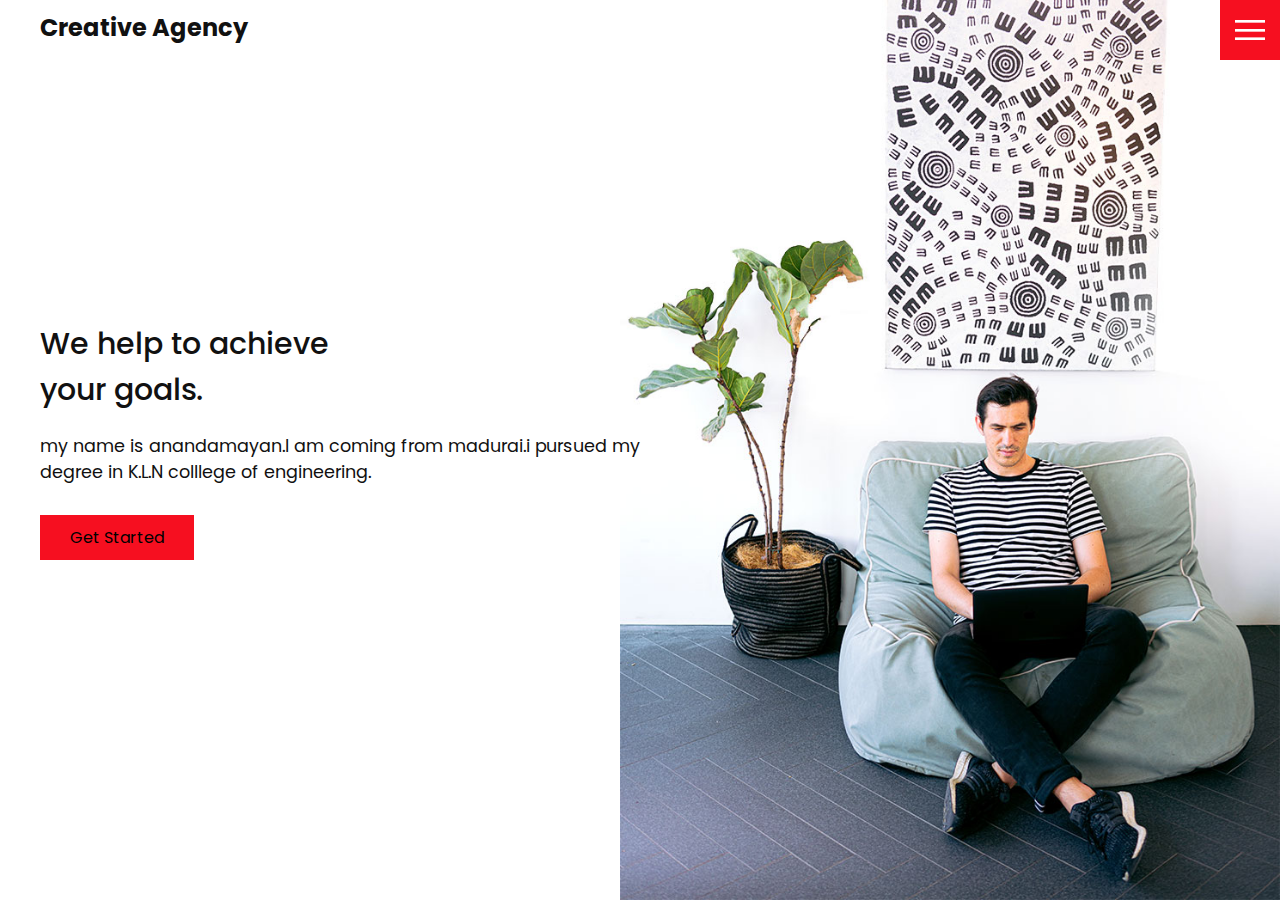
==== index.html @ d13b6e8d "first commit" ====
<!DOCTYPE html>
<html lang="en">
<head>
    <meta charset="UTF-8 / " >
    <meta http-equiv="X-UA-Compatible" content="IE=edge / " >
    <meta name="viewport" content="width=device-width, initial-scale=1.0 / " >
    <link rel="stylesheet" href="css/style.css   " >
    <title>Creative Agency</title>
</head>
<body>
    <header>
      <div class="logo">Creative Agency</div>
      <div class="toggle"></div>
      <div class="navigation">
          <ul>
              <li><a href="index.html">Home</a></li>
              <li><a href="services.html">Services</a></li>
              <li><a href="work.html">Work</a></li>
              <li><a href="contact.html">Contact</a></li>
            </ul>
            <div class="social-bar">
                 <ul>
                    <li>
                        <a href="https ://facebook.com">
                           <img src="images/facebook.png" target="_blank" alt=""/>
                        </a>
                    </li>  
                    <li>
                        <a href="https ://twitter.com">
                           <img src="images/twitter.png" target="_blank" alt=""/>
                        </a>
                    </li>
                    <li>
                        <a href="https ://instagram.com">
                           <img src="images/instagram.png" target="_blank" alt=""/>
                        </a>
                    </li>                
                </ul>
                <a href="mailto:you@gmail.com" class="email_icon">
                    <img src="images/email.png" alt="" /> 
                </a>
            </div>
        </div>       
    </header>

    <section class="home">
      <img src="images/home-img.jpg" class="home-img" alt="" />
        <div class="home-content">
            <h1>
                We help to achieve <br />
                your goals.
            </h1>
            <p>
               my name is anandamayan.I am coming from madurai.i pursued my degree
               in K.L.N colllege of engineering.
            </p>
            <a href="contact.html" class="btn">Get Started</a> 
        </div>
    </section>
    <script src="js/script.js"></script>
</body>
</html>
---- css/style.css ----
@import url('https://fonts.googleapis.com/css?family=Poppins:200,300,400,500,600,700,800,900&display=swap');

:root {
  --primary-color: #f60f20;
  --secondary-color: #1b206e;
}

/* BASE STYLES */
* {
   box-sizing: border-box;
   margin: 0;
   padding: 0;
}

html,
body {
   font-family: 'Poppins',sans-serif;
   color: #111;
  }

h1{
  font-size: 30px;
  font-weight: 500;
}

p{
  margin: 20px 0 10px;
  font-size: 1.1rem;
}
section {
  display: flex;
  flex-direction: column;
  height:100vh;
  align-items: center;
  padding: 100px;
  margin-top: 60px;
}

section.home {
  flex-direction: row;
  margin-top: 0px;
}

/*BUTTONS*/
.btn{
  cursor: pointer;
  display: inline-block;
  background: #f60f20;
  color:black;
  text-decoration: none;
  padding: 10px 30px;
  margin: 20px 0;
  border: 0;
}

.btn:hover{
  transform:scale(0.98) ;
}

.logo {
  position:absolute;
  top: 30px;
  left: 100px;
  font-size: 2rem ;
  font-weight: 700;
  z-index: 20;
}

/*TOGGLE*/
.toggle {
  position:fixed;
  top: 0;
  right: 0;
  width: 60px;
  height: 60px;
  background:#f60f20 url(../images/menu.png) ;
  background-size: 30px;
  background-position: center;
  background-repeat: no-repeat;
  z-index: 20;
  cursor: pointer;
}

.toggle.active {
  background:#f60f20 url(../images/close.png); 
  background-size: 25px;
  background-position: center;
  background-repeat: no-repeat;
}

/*NAVIGATION*/
.navigation {
  position: fixed;
  top: 0;
  left: 100%;
  width: 100%;
  height: 100%;
  background-color: white;
  z-index: 15;
  display: flex;
  justify-content: center;
  align-items: center;
}

.navigation.active {
  left: 0;
}

.navigation ul {
  position: relative;
}

.navigation ul li {
  position: relative;
  list-style-type: none;
  text-align: center;
}

.navigation ul li a {
  font-size: 2.2rem;
  color: #111;
  text-decoration: none;
  font-weight: 300;
}

.navigation ul li a:hover {
  color:#f60f20;
}

.navigation .social-bar {
  position: absolute;
  top: 0;
  left: 0;
  width: 60px;
  height: 100%;
  display: flex;
  justify-content: center;
  align-items: center;
}

.navigation .email-icon {
  position: absolute;
  bottom: 20px;
  transform: scale(0.5);
}

.navigation .social-bar a {
  display: inline-block;
  transform: scale(0.5);
}
/*HOME PAGE*/
.home-content {
  position: relative;
  z-index: 10;
  max-width: 600px;
}

.home-img {
  position: absolute;
  bottom: 0;
  right: 0;
  height: 110%;
}

/*SERVICES PAGE*/
.services {
  margin-top: 40px;
  display: grid;
  grid-template-columns: 1fr 1fr 1fr;
  gap: 40px;
  text-align: center;
}

.services .service {
  padding: 30px;
}

.services .service:hover {
  box-shadow: 0 10px 30px rgba(0,0,0,0.1);
}
.services .service h2 {
  font-size: 24px;
  font-weight: 500;
  margin-top: 20px;
  color: #1b206e;
}

.services .service.icon img {
  max-width: 100px;
}

/* WORK PAGE*/
.portfolio {
  display: flex;
  flex-wrap: wrap;
  justify-content: center;
  margin-top: 20px;
}

.portfolio .item {
  position: relative;
  width: 300px;
  height: 300px;
  margin: 5px;
}
.portfolio .item img {
  width: 100%;
  height: 100%;
}

.portfolio .item .action {
  position: absolute;
  top: 0;
  left: 0;
  width: 100%;
  height: 100%;
  background: rgba(0,0,0,0.8);
  display: flex;
  justify-content: center;
  align-items: center;
  opacity: 1;
  transition: 0.5s;
}

.portfolio .item:hover .action  {
  opacity: 1;
}

.portfolio .item .action a {
  display: inline-block;
  color: #fff;
  text-decoration: none;
  border: 1px solid #fff;
  padding: 5px 15px;
}

/*CONTACT*/
.contact {
  position: relative;
  width: 100%;
  margin-top: 50px;
  display: flex;
  justify-content: space-between;
  align-items: flex-start;
}

.contact-form {
  position: relative;
  background: #f9f9f9;
  width: calc(100% - 400px);
  padding: 60px 40px 20px;
}

.contact-form form {
  width: 100%;
}

.contact-form .row {
  width: 100%;
  display: flex;
}

.contact-form .input50 {
  width: 50%;
  margin: 0 10px;
}

.contact-form .input100 {
  width: 100%;
  margin: 0 10px;
}

.contact-form .row input,
.contact-form .row textarea {
  position: relative;
  border: 1px solid rgba(0,0,0,0.2);
  color: #111;
  background: transparent;
  width: 100%;
  padding: 10px;
  outline: none;
  font-size:16px;
  font-weight: 300;
  margin: 10px 0;
  resize: none;
}

.contact-form .row textarea {
  height: 150px;
}

.contact-form .row input[type='submit'] {
  background-color: #1b206e;
  color: #fff;
  margin: 0;
  text-transform: uppercase;
  letter-spacing: 2px;
  font-weight: 300;
  border: 0;
  cursor: pointer;
}

.contact-info {
  width: 350px;
  background: #f9f9f9;
  padding: 60px 40px 20px;
}

.contact-info .info-box {
  display: flex;
  align-items: flex-start;
  margin-bottom: 40px;
}

.contact-info .info-box .contact-icon {
  width: 20px;
  margin-right: 40px;
}

.contact-info .info-box .details h4 {
  color: #1b206e;
}

.contact-info .info-box .details p,
.contact-info .info-box .details a {
  color:#111;
}

@media(max-width: 1068px) {
  .home-img{
    display: none;
  }
}

.logo {
  top: 10px;
  left: 40px;
  font-size: 1.5rem;
}

section {
  padding: 100px 40px;
}

.navigation ul li a {
  font-size: 2rem;
}

.services {
  grid-template-columns: repeat(2,1fr);
}

.contact {
  flex-direction: column;
}

.contact-form {
  width: 100%;
  padding: 30px 30 20px;
}

.contact-form .row {
  flex-direction: column;
}
.contact-form .input50,
.contact-form .input100 {
  width: 100%;
  margin: 0;
}

.contact-info {
  width: 100%;
  margin-top: 20px;
  padding: 30px 30px 20px;
}


@media(max-width:768px) {
  .services {
    grid-template-columns: 1fr;
  }
}

.services .service {
  box-shadow: 0 10px 30px rgba(0,0,0,0.1);
}
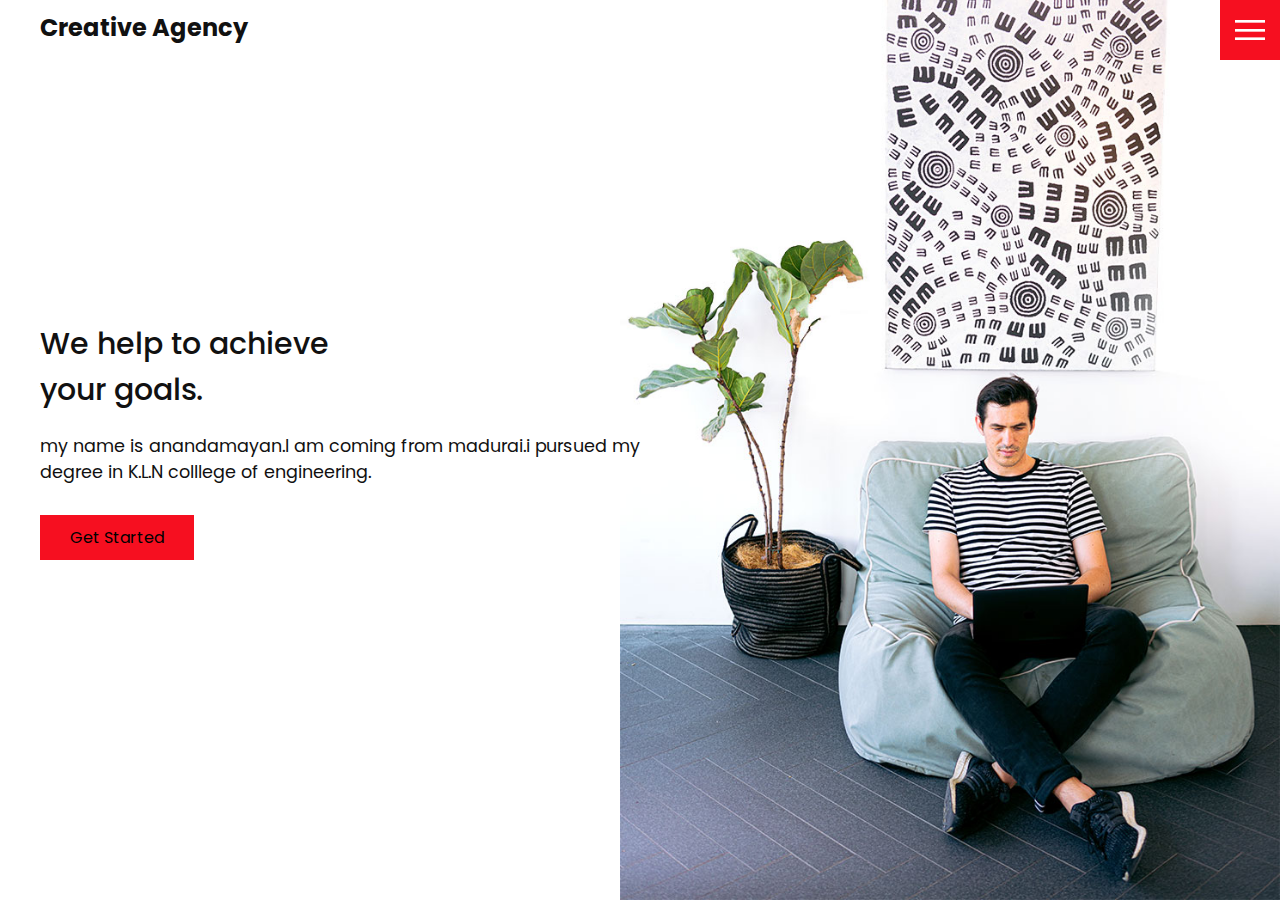
==== commit 9b5ef978: "anand" ====
--- a/index.html
+++ b/index.html
@@ -16,7 +16,7 @@
               <li><a href="index.html">Home</a></li>
               <li><a href="services.html">Services</a></li>
               <li><a href="work.html">Work</a></li>
-              <li><a href="contact.html">Contact</a></li>
+              <li><a href="contact.html">Conta</a></li>
             </ul>
             <div class="social-bar">
                  <ul>
